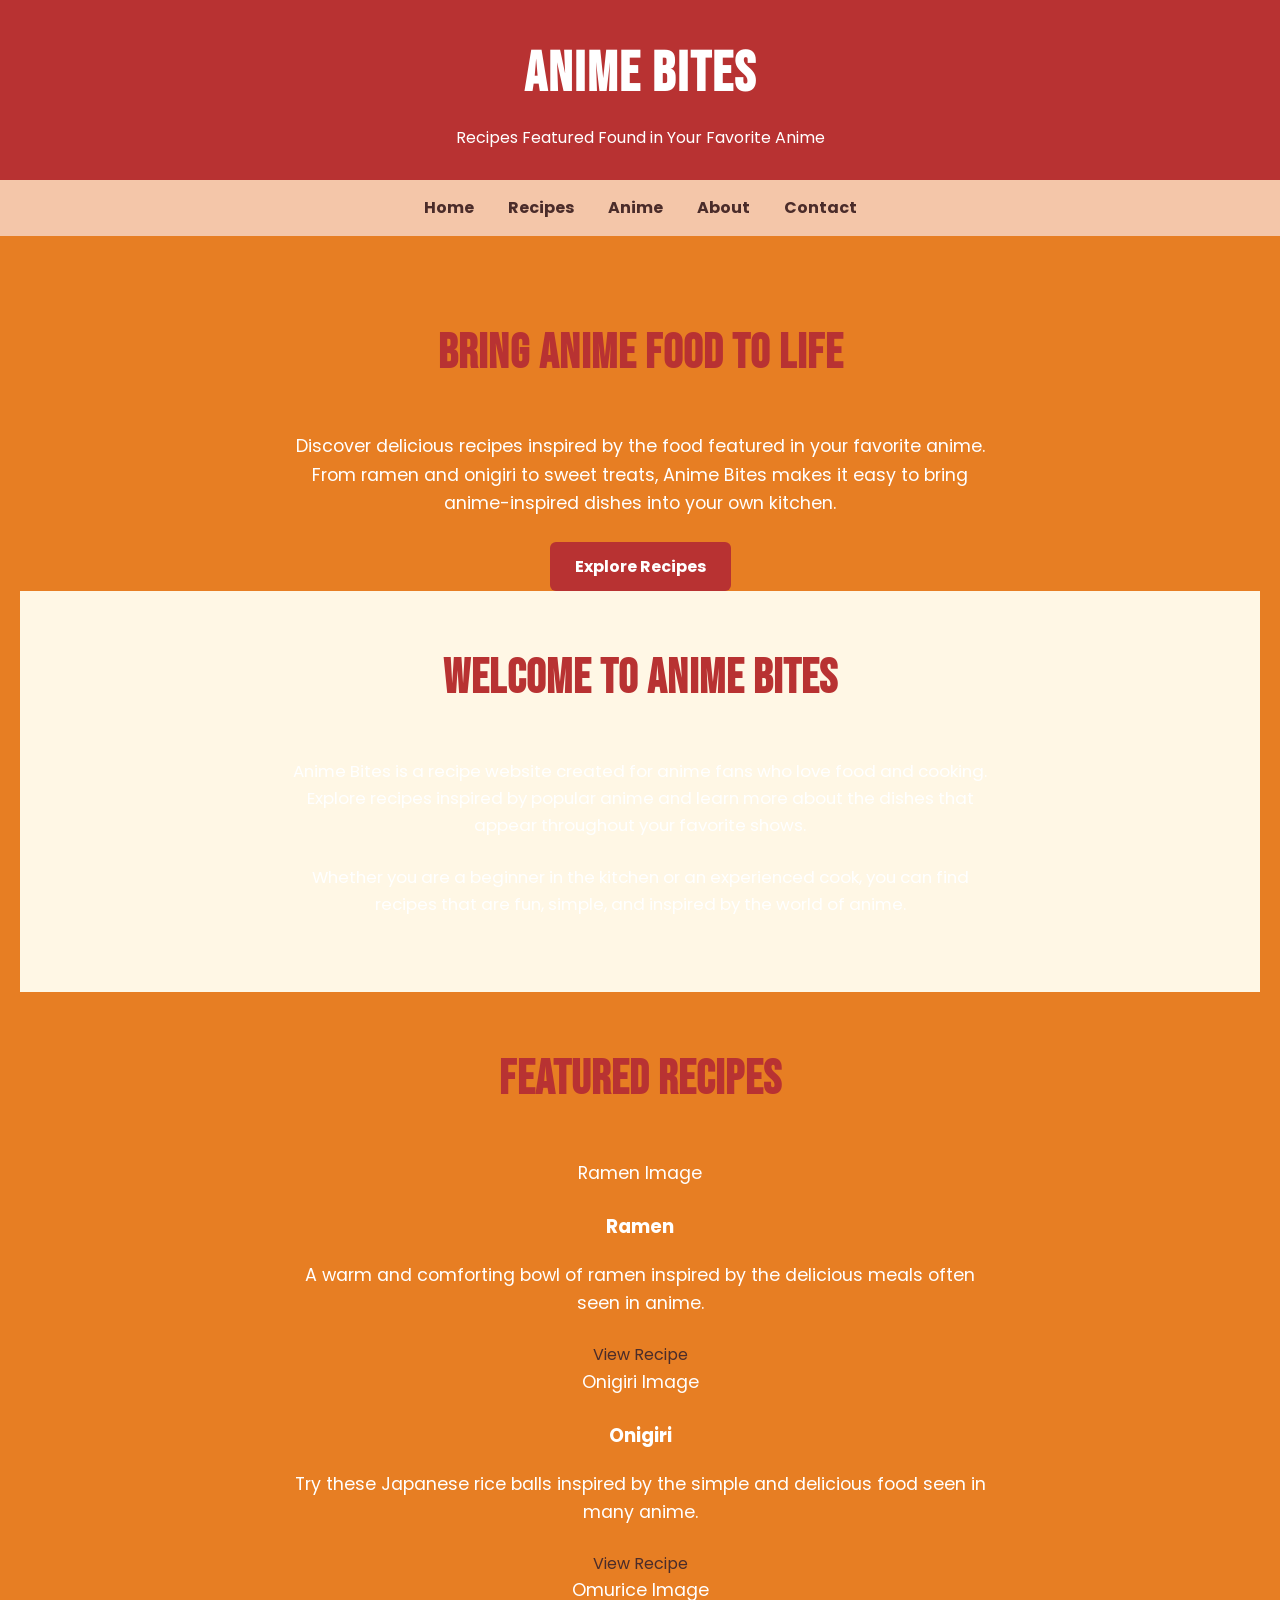
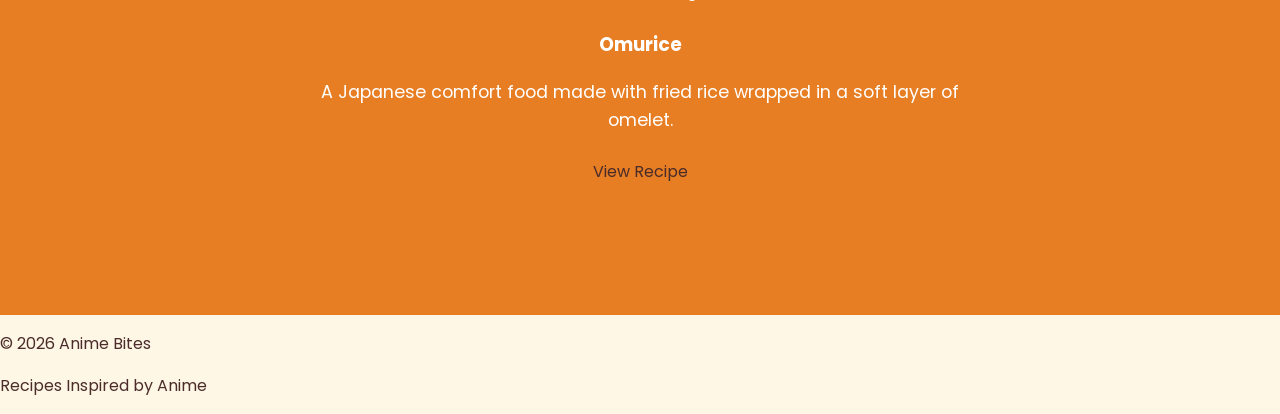
==== index.html @ 814c15cf "Add files via upload" ====
<!DOCTYPE html>
<html lang="en">

<head>
    
    <title>Anime Bites</title>

    <link rel="preconnect" href="https://fonts.googleapis.com">
    <link rel="preconnect" href="https://fonts.gstatic.com" crossorigin>
    <link href="https://fonts.googleapis.com/css2?family=Bebas+Neue&family=Poppins:wght@400;500;600;700&display=swap" rel="stylesheet">

    <link rel="stylesheet" href="style.css">
</head>

<body>

    <header>
        <h1>Anime Bites</h1>
        <p>Recipes Featured Found in Your Favorite Anime</p>
    </header>

    <nav>
        <ul>
            <li><a href="index.html">Home</a></li>
            <li><a href="recipes.html">Recipes</a></li>
            <li><a href="anime.html">Anime</a></li>
            <li><a href="about.html">About</a></li>
            <li><a href="contact.html">Contact</a></li>
        </ul>
    </nav>

    <section class="hero">

        <h2>Bring Anime Food to Life</h2>

        <p>
            Discover delicious recipes inspired by the food featured
            in your favorite anime. From ramen and onigiri to sweet
            treats, Anime Bites makes it easy to bring anime-inspired
            dishes into your own kitchen.
        </p>

        <a href="recipes.html" class="button">Explore Recipes</a>


    <section class="intro">

        <h2>Welcome to Anime Bites</h2>

        <p>
            Anime Bites is a recipe website created for anime fans
            who love food and cooking. Explore recipes inspired by
            popular anime and learn more about the dishes that appear
            throughout your favorite shows.
        </p>

        <p>
            Whether you are a beginner in the kitchen or an experienced
            cook, you can find recipes that are fun, simple, and inspired
            by the world of anime.
        </p>

    </section>

    <section id="recipes">

        <h2>Featured Recipes</h2>

        <div class="recipe-container">

            <div class="recipe-card">

                <div class="recipe-image">
                    <p>Ramen Image</p>
                </div>

                <div class="recipe-card-content">

                    <h3>Ramen</h3>

                    <p>
                        A warm and comforting bowl of ramen inspired
                        by the delicious meals often seen in anime.
                    </p>

                    <a href="recipes.html">View Recipe</a>

                </div>

            </div>

            <div class="recipe-card">

                <div class="recipe-image">
                    <p>Onigiri Image</p>
                </div>

                <div class="recipe-card-content">

                    <h3>Onigiri</h3>

                    <p>
                        Try these Japanese rice balls inspired by the
                        simple and delicious food seen in many anime.
                    </p>

                    <a href="recipes.html">View Recipe</a>

                </div>

            </div>


            <!-- Omurice -->
            <div class="recipe-card">

                <div class="recipe-image">
                    <p>Omurice Image</p>
                </div>

                <div class="recipe-card-content">

                    <h3>Omurice</h3>

                    <p>
                        A Japanese comfort food made with fried rice
                        wrapped in a soft layer of omelet.
                    </p>

                    <a href="recipes.html">View Recipe</a>

                </div>

            </div>

        </div>

    </section>



    </section>

    <!-- Footer -->
    <footer>

        <p>&copy; 2026 Anime Bites</p>

        <p>Recipes Inspired by Anime</p>

    </footer>

</body>

</html>
---- style.css ----
:root {
    --text: #4b2c2a;
    --background: #fff7e5;
    --primary: #b83232;
    --secondary: #f4c6a9;
    --accent: #e77e23;
}

* {box-sizing: border-box;}

body {margin: 0;
    background-color: var(--background);
    color: var(--text);
    font-family: "Poppins", Arial, sans-serif;
    line-height: 1.6;}

img {max-width: 100%;
    height: auto;}

a {color: var(--text);
    text-decoration: none;}

a:hover {
    color: var(--accent);
}

header {background-color: var(--primary);
    color: white;
    text-align: center;
    padding: 30px 20px;}

header h1 {
    margin: 0;
    font-family: "Bebas Neue", sans-serif;
    font-size: 3.5rem;
    letter-spacing: 2px;
}

header p {
    margin: 5px 0 0;
    font-size: 1rem;
}

nav {background-color: var(--secondary);
    text-align: center;
    padding: 15px;}

nav ul {list-style-type: none;
    margin: 0;
    padding: 0;}

nav li {display: inline-block;
    margin: 0 15px;}

nav a {color: var(--text);
    font-weight: bold;
    font-size: 1rem;}

nav a:hover {color: var(--accent);}

.hero {background-color: var(--accent);
    color: white;
    text-align: center;
    padding: 80px 20px;}

.hero h2 { margin-top: 0;
    font-family: "Bebas Neue", sans-serif;
    font-size: 3rem;
    letter-spacing: 1px;}

.hero p {max-width: 700px;
    margin: 0 auto 25px;
    font-size: 1.1rem;}

.button {display: inline-block;
    background-color: var(--primary);
    color: white;
    padding: 12px 25px;
    border-radius: 6px;
    font-weight: bold;
    transition: background-color 0.3s ease;}

.button:hover {background-color: var(--text);
    color: white;}

section {padding: 50px 20px;}

section h2 {color: var(--primary);
    font-family: "Bebas Neue", sans-serif;
    font-size: 2.5rem;
    text-align: center;
    letter-spacing: 1px;}

section p {max-width: 800px;
    margin-left: auto;
    margin-right: auto;}


.intro {background-color: var(--background);
    text-align: center;}

.intro p {font-size: 1.05rem;}
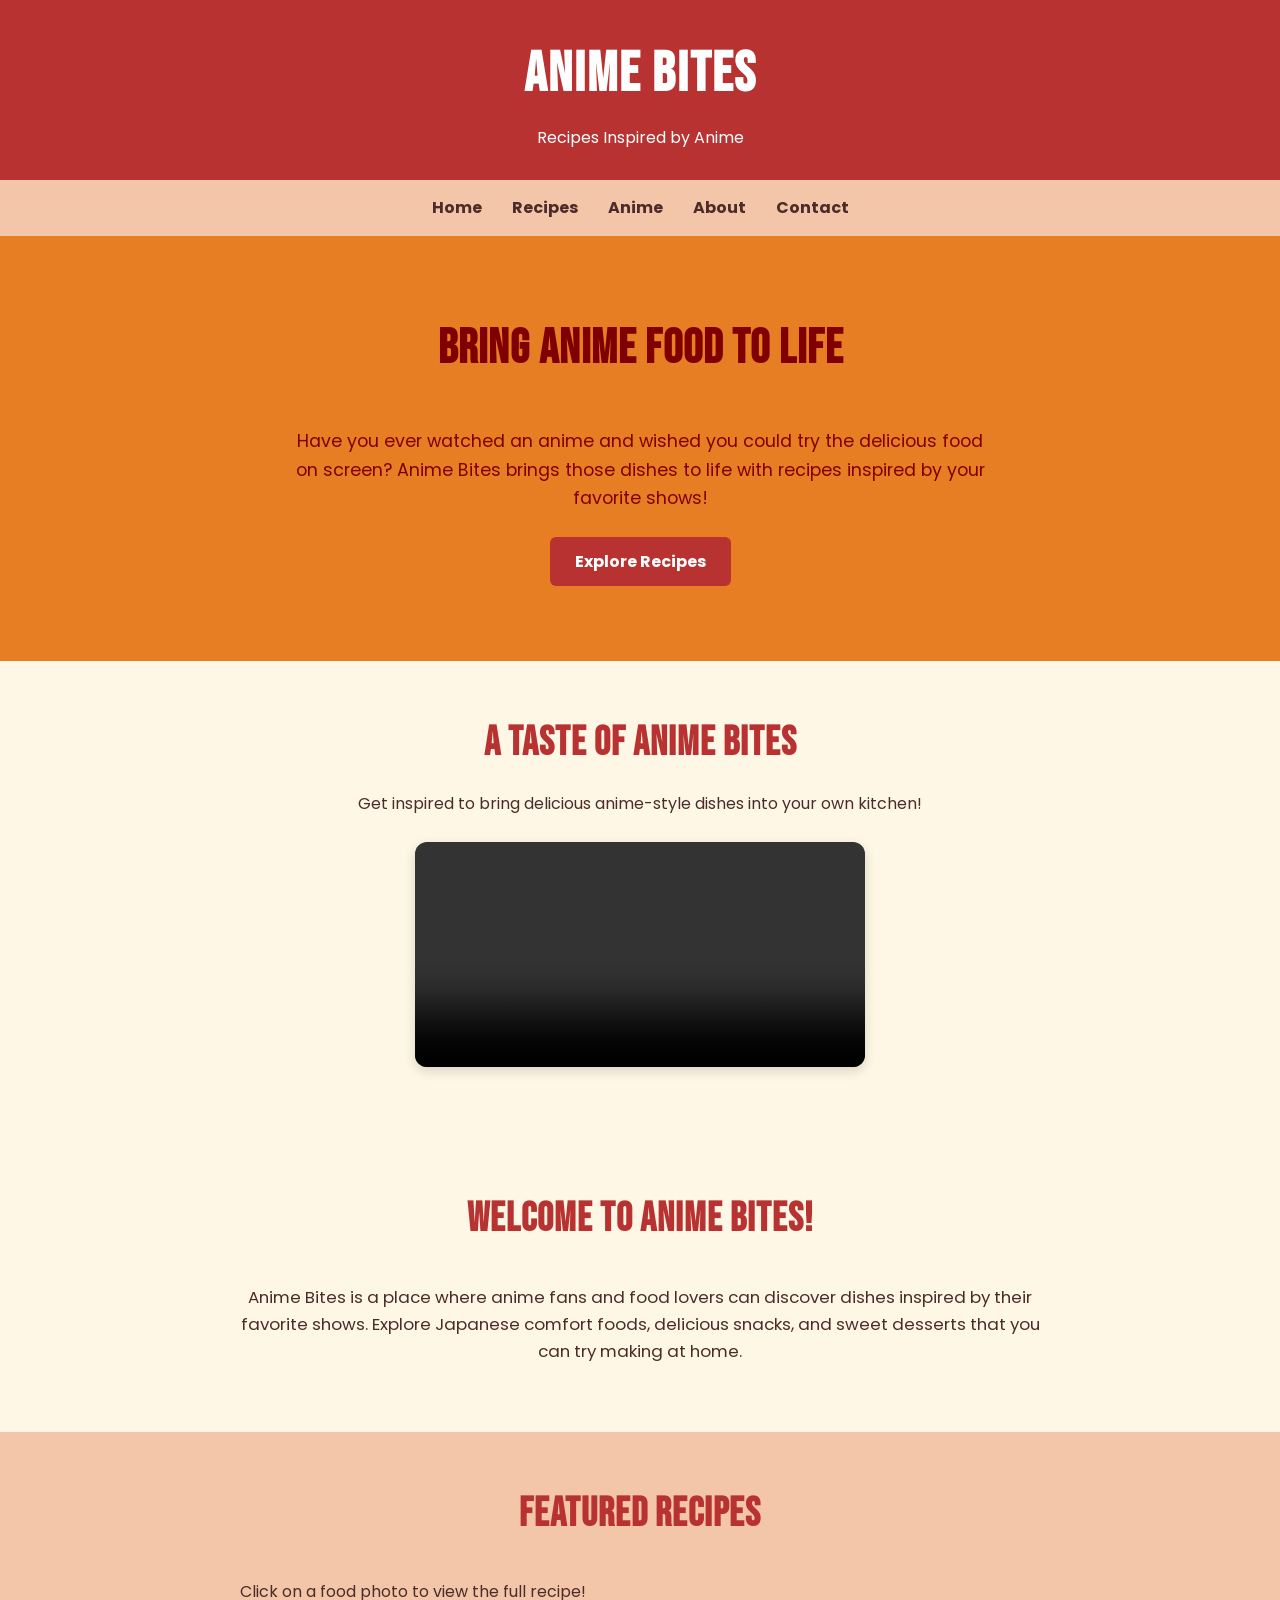
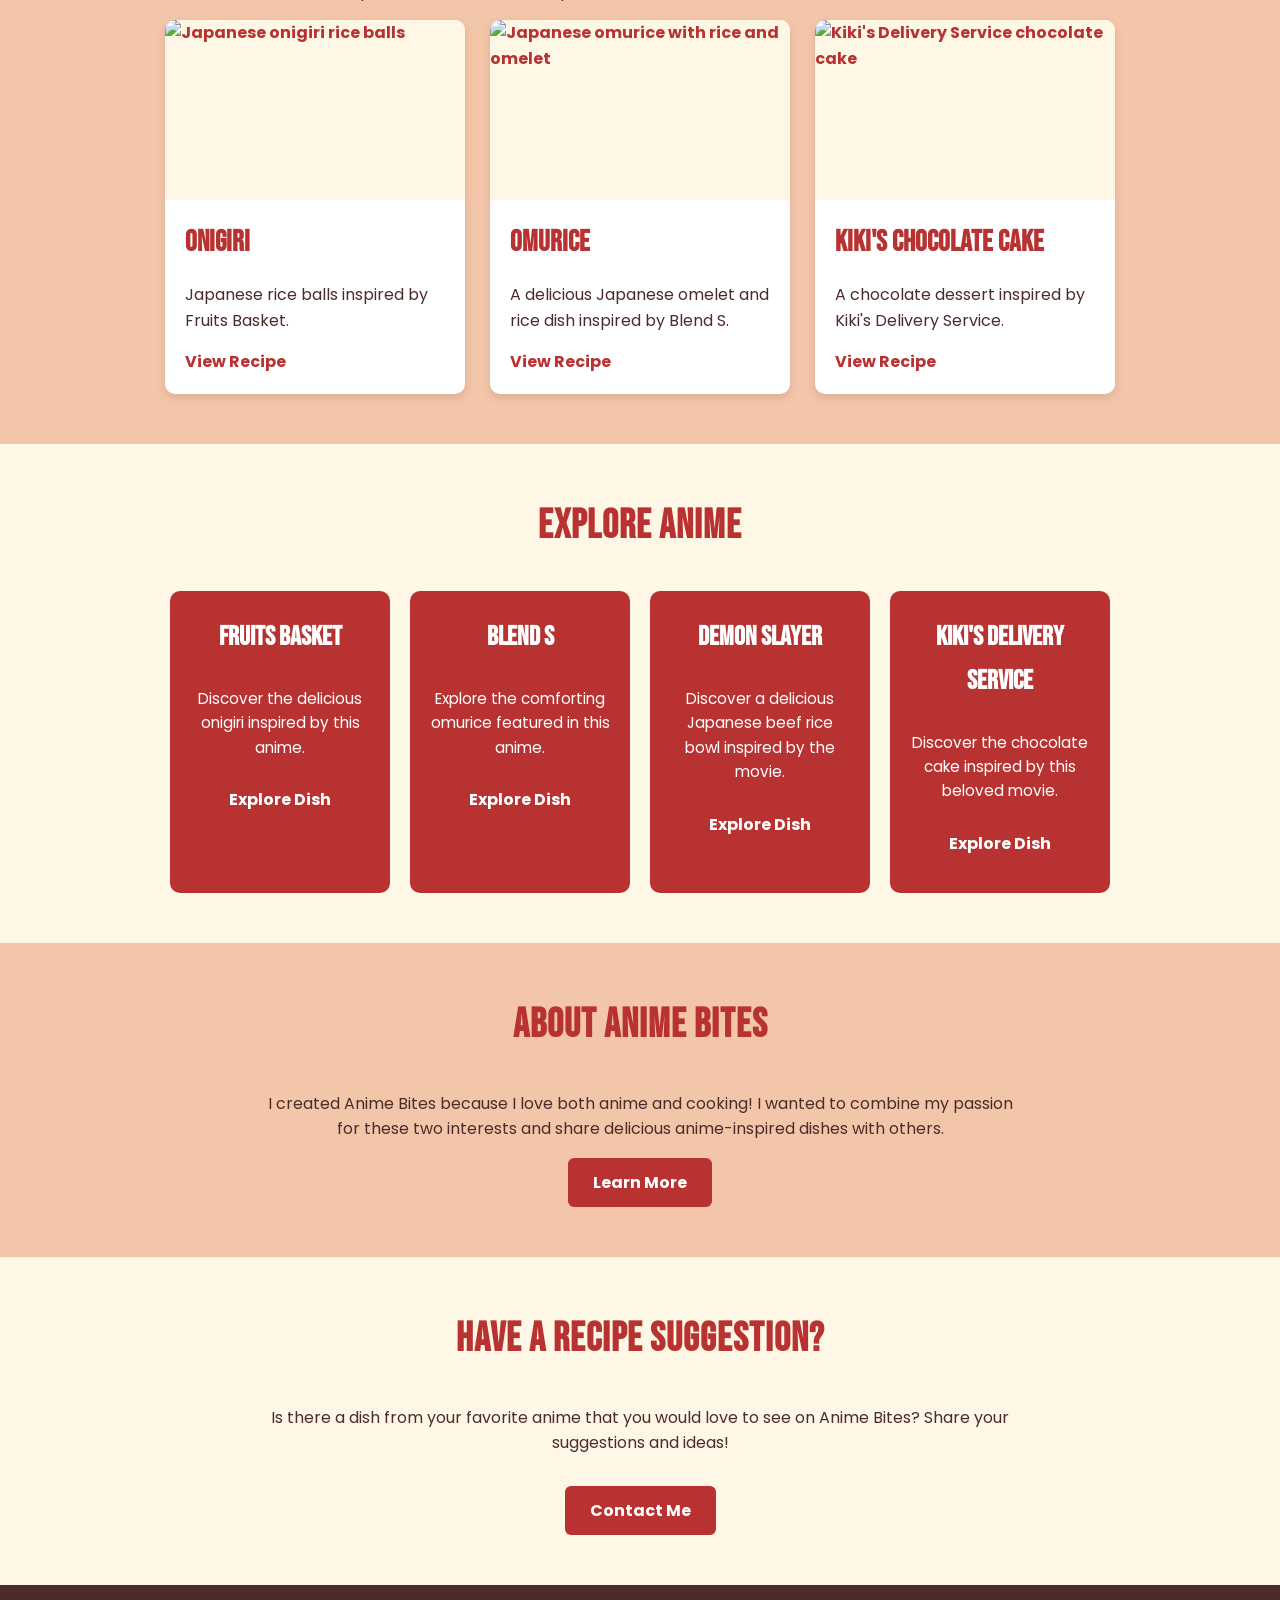
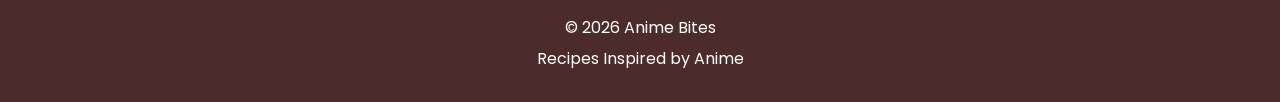
==== commit c26f4aeb: "Update index.html with meta tags and content changes" ====
--- a/index.html
+++ b/index.html
@@ -2,23 +2,29 @@
 <html lang="en">
 
 <head>
-    
-    <title>Anime Bites</title>
-
+    <meta charset="UTF-8">
+    <meta name="viewport" content="width=device-width, initial-scale=1.0">
+
+    <title>Anime Bites :: Home</title>
+
+    <!-- Google Fonts -->
     <link rel="preconnect" href="https://fonts.googleapis.com">
     <link rel="preconnect" href="https://fonts.gstatic.com" crossorigin>
     <link href="https://fonts.googleapis.com/css2?family=Bebas+Neue&family=Poppins:wght@400;500;600;700&display=swap" rel="stylesheet">
 
+    <!-- External Stylesheet -->
     <link rel="stylesheet" href="style.css">
 </head>
 
 <body>
 
+    <!-- Website Header -->
     <header>
         <h1>Anime Bites</h1>
-        <p>Recipes Featured Found in Your Favorite Anime</p>
+        <p>Recipes Inspired by Anime</p>
     </header>
 
+    <!-- Navigation -->
     <nav>
         <ul>
             <li><a href="index.html">Home</a></li>
@@ -29,127 +35,303 @@
         </ul>
     </nav>
 
-    <section class="hero">
-
-        <h2>Bring Anime Food to Life</h2>
-
-        <p>
-            Discover delicious recipes inspired by the food featured
-            in your favorite anime. From ramen and onigiri to sweet
-            treats, Anime Bites makes it easy to bring anime-inspired
-            dishes into your own kitchen.
-        </p>
-
-        <a href="recipes.html" class="button">Explore Recipes</a>
-
-
-    <section class="intro">
-
-        <h2>Welcome to Anime Bites</h2>
-
-        <p>
-            Anime Bites is a recipe website created for anime fans
-            who love food and cooking. Explore recipes inspired by
-            popular anime and learn more about the dishes that appear
-            throughout your favorite shows.
-        </p>
-
-        <p>
-            Whether you are a beginner in the kitchen or an experienced
-            cook, you can find recipes that are fun, simple, and inspired
-            by the world of anime.
-        </p>
-
-    </section>
-
-    <section id="recipes">
-
-        <h2>Featured Recipes</h2>
-
-        <div class="recipe-container">
-
-            <div class="recipe-card">
-
-                <div class="recipe-image">
-                    <p>Ramen Image</p>
-                </div>
-
-                <div class="recipe-card-content">
-
-                    <h3>Ramen</h3>
+    <main>
+
+        <section class="hero">
+
+            <h2>Bring Anime Food to Life</h2>
+
+            <p>
+                Have you ever watched an anime and wished
+                you could try the delicious food on screen?
+                Anime Bites brings those dishes to life
+                with recipes inspired by your favorite shows!
+            </p>
+
+            <a href="recipes.html" class="button">
+                Explore Recipes
+            </a>
+
+        </section>
+
+<section class="video-section">
+    <h2>A Taste of Anime Bites</h2>
+
+    <p>
+        Get inspired to bring delicious anime-style
+        dishes into your own kitchen!
+    </p>
+
+    <video controls playsinline preload="metadata">
+        <source src="13571299_3840_2160_30fps.mp4"
+                type="video/mp4">
+
+        Your browser does not support HTML5 video.
+    </video>
+</section>
+
+
+        <section class="intro">
+
+            <h2>Welcome to Anime Bites!</h2>
+
+            <p>
+                Anime Bites is a place where anime fans and
+                food lovers can discover dishes inspired by
+                their favorite shows. Explore Japanese comfort
+                foods, delicious snacks, and sweet desserts
+                that you can try making at home.
+            </p>
+
+        </section>
+
+
+        <section id="recipes">
+
+            <h2>Featured Recipes</h2>
+
+            <p>
+                Click on a food photo to view the full recipe!
+            </p>
+
+            <div class="recipe-container">
+
+
+        
+                <div class="recipe-card">
+
+                    <div class="recipe-image">
+
+                        <a href="https://www.justonecookbook.com/onigiri-rice-balls/"
+                           target="_blank"
+                           rel="noopener noreferrer"
+                           aria-label="View Onigiri recipe">
+
+                            <img src="images/onigiri.jpg"
+                                 alt="Japanese onigiri rice balls">
+
+                        </a>
+
+                    </div>
+
+                    <div class="recipe-card-content">
+
+                        <h3>Onigiri</h3>
+
+                        <p>
+                            Japanese rice balls inspired
+                            by Fruits Basket.
+                        </p>
+
+                        <a href="recipes.html#onigiri">
+                            View Recipe
+                        </a>
+
+                    </div>
+
+                </div>
+
+
+               
+                <div class="recipe-card">
+
+                    <div class="recipe-image">
+
+                        <a href="https://www.justonecookbook.com/omurice-japanese-omelette-rice/"
+                           target="_blank"
+                           rel="noopener noreferrer"
+                           aria-label="View Omurice recipe">
+
+                            <img src="images/omurice.jpg"
+                                 alt="Japanese omurice with rice and omelet">
+
+                        </a>
+
+                    </div>
+
+                    <div class="recipe-card-content">
+
+                        <h3>Omurice</h3>
+
+                        <p>
+                            A delicious Japanese omelet
+                            and rice dish inspired by Blend S.
+                        </p>
+
+                        <a href="recipes.html#omurice">
+                            View Recipe
+                        </a>
+
+                    </div>
+
+                </div>
+
+
+                
+                <div class="recipe-card">
+
+                    <div class="recipe-image">
+
+                        <a href="https://wonderlandrecipes.com/2016/08/25/kikis-chocolate-cake/"
+                           target="_blank"
+                           rel="noopener noreferrer"
+                           aria-label="View Kiki's Chocolate Cake recipe">
+
+                            <img src="images/kikis-chocolate-cake.webp"
+                                 alt="Kiki's Delivery Service chocolate cake">
+
+                        </a>
+
+                    </div>
+
+                    <div class="recipe-card-content">
+
+                        <h3>Kiki's Chocolate Cake</h3>
+
+                        <p>
+                            A chocolate dessert inspired
+                            by Kiki's Delivery Service.
+                        </p>
+
+                        <a href="recipes.html#kikis-chocolate-cake">
+                            View Recipe
+                        </a>
+
+                    </div>
+
+                </div>
+
+            </div>
+
+        </section>
+
+
+        <section id="anime">
+
+            <h2>Explore Anime</h2>
+
+            <div class="anime-container">
+
+
+                <!-- FRUITS BASKET -->
+                <div class="anime-card">
+
+                    <h3>Fruits Basket</h3>
 
                     <p>
-                        A warm and comforting bowl of ramen inspired
-                        by the delicious meals often seen in anime.
+                        Discover the delicious onigiri
+                        inspired by this anime.
                     </p>
 
-                    <a href="recipes.html">View Recipe</a>
+                    <a href="recipes.html#onigiri" class="button">
+                        Explore Dish
+                    </a>
+
+                </div>
+
+
+                <!-- BLEND S -->
+                <div class="anime-card">
+
+                    <h3>Blend S</h3>
+
+                    <p>
+                        Explore the comforting omurice
+                        featured in this anime.
+                    </p>
+
+                    <a href="recipes.html#omurice" class="button">
+                        Explore Dish
+                    </a>
+
+                </div>
+
+
+                <!-- DEMON SLAYER -->
+                <div class="anime-card">
+
+                    <h3>Demon Slayer</h3>
+
+                    <p>
+                        Discover a delicious Japanese
+                        beef rice bowl inspired by the movie.
+                    </p>
+
+                    <a href="recipes.html#gyudon" class="button">
+                        Explore Dish
+                    </a>
+
+                </div>
+
+
+                <!-- KIKI'S DELIVERY SERVICE -->
+                <div class="anime-card">
+
+                    <h3>Kiki's Delivery Service</h3>
+
+                    <p>
+                        Discover the chocolate cake
+                        inspired by this beloved movie.
+                    </p>
+
+                    <a href="recipes.html#kikis-chocolate-cake"
+                       class="button">
+                        Explore Dish
+                    </a>
 
                 </div>
 
             </div>
 
-            <div class="recipe-card">
-
-                <div class="recipe-image">
-                    <p>Onigiri Image</p>
-                </div>
-
-                <div class="recipe-card-content">
-
-                    <h3>Onigiri</h3>
-
-                    <p>
-                        Try these Japanese rice balls inspired by the
-                        simple and delicious food seen in many anime.
-                    </p>
-
-                    <a href="recipes.html">View Recipe</a>
-
-                </div>
-
+        </section>
+
+
+        <!-- =================================
+             ABOUT SECTION
+             ================================= -->
+
+        <section id="about">
+
+            <h2>About Anime Bites</h2>
+
+            <p>
+                I created Anime Bites because I love both
+                anime and cooking! I wanted to combine my
+                passion for these two interests and share
+                delicious anime-inspired dishes with others.
+            </p>
+
+            <a href="about.html" class="button">
+                Learn More
+            </a>
+
+        </section>
+
+        <section id="contact">
+
+            <h2>Have a Recipe Suggestion?</h2>
+
+            <p>
+                Is there a dish from your favorite anime
+                that you would love to see on Anime Bites?
+                Share your suggestions and ideas!
+            </p>
+
+            <div class="contact-button-container">
+                <a href="contact.html" class="button">
+                    Contact Me
+                </a>
             </div>
 
-
-            <!-- Omurice -->
-            <div class="recipe-card">
-
-                <div class="recipe-image">
-                    <p>Omurice Image</p>
-                </div>
-
-                <div class="recipe-card-content">
-
-                    <h3>Omurice</h3>
-
-                    <p>
-                        A Japanese comfort food made with fried rice
-                        wrapped in a soft layer of omelet.
-                    </p>
-
-                    <a href="recipes.html">View Recipe</a>
-
-                </div>
-
-            </div>
-
-        </div>
-
-    </section>
-
-
-
-    </section>
+        </section>
+
+    </main>
 
     <!-- Footer -->
     <footer>
-
         <p>&copy; 2026 Anime Bites</p>
-
         <p>Recipes Inspired by Anime</p>
-
     </footer>
 
 </body>
-
-</html>+</html>
--- a/style.css
+++ b/style.css
@@ -1,15 +1,16 @@
-
 :root {
     --text: #4b2c2a;
     --background: #fff7e5;
     --primary: #b83232;
     --secondary: #f4c6a9;
-    --accent: #e77e23;
-}
+    --accent: #e77e23;}
 
 * {box-sizing: border-box;}
 
-body {margin: 0;
+html {scroll-behavior: smooth;}
+
+body {
+    margin: 0;
     background-color: var(--background);
     color: var(--text);
     font-family: "Poppins", Arial, sans-serif;
@@ -21,84 +22,660 @@
 a {color: var(--text);
     text-decoration: none;}
 
-a:hover {
-    color: var(--accent);
-}
+a:hover {color: var(--accent);}
 
 header {background-color: var(--primary);
     color: white;
     text-align: center;
     padding: 30px 20px;}
 
-header h1 {
-    margin: 0;
+header h1 {margin: 0;
     font-family: "Bebas Neue", sans-serif;
     font-size: 3.5rem;
-    letter-spacing: 2px;
-}
-
-header p {
-    margin: 5px 0 0;
-    font-size: 1rem;
-}
+    letter-spacing: 2px;}
+
+header p {margin: 5px 0 0;
+    font-size: 1rem;}
 
 nav {background-color: var(--secondary);
-    text-align: center;
-    padding: 15px;}
+    padding: 15px 20px;
+    text-align: center;}
 
 nav ul {list-style-type: none;
     margin: 0;
-    padding: 0;}
-
-nav li {display: inline-block;
-    margin: 0 15px;}
+    padding: 0;
+    display: flex;
+    justify-content: center;
+    align-items: center;
+    flex-wrap: wrap;
+    gap: 15px 30px;}
+
+nav li { margin: 0;}
 
 nav a {color: var(--text);
     font-weight: bold;
     font-size: 1rem;}
 
-nav a:hover {color: var(--accent);}
+nav a:hover {color: var(--primary);}
+
+section {padding: 50px 20px;}
+
+section h2 {margin-top: 0;
+    color: var(--primary);
+    font-family: "Bebas Neue", sans-serif;
+    font-size: 2.5rem;
+    letter-spacing: 1px;
+    text-align: center;}
+
+section p {
+    max-width: 800px;
+    margin-left: auto;
+    margin-right: auto;
+}
+
 
 .hero {background-color: var(--accent);
-    color: white;
-    text-align: center;
-    padding: 80px 20px;}
-
-.hero h2 { margin-top: 0;
-    font-family: "Bebas Neue", sans-serif;
-    font-size: 3rem;
-    letter-spacing: 1px;}
+    color: maroon;
+    text-align: center;
+    padding: 75px 20px;}
+
+.hero h2 {margin-top: 0;
+    color: maroon;
+    font-size: 3rem;}
 
 .hero p {max-width: 700px;
     margin: 0 auto 25px;
     font-size: 1.1rem;}
 
-.button {display: inline-block;
+.button {
+    display: inline-block;
     background-color: var(--primary);
     color: white;
     padding: 12px 25px;
     border-radius: 6px;
     font-weight: bold;
-    transition: background-color 0.3s ease;}
-
-.button:hover {background-color: var(--text);
-    color: white;}
-
-section {padding: 50px 20px;}
-
-section h2 {color: var(--primary);
+    text-align: center;
+    transition: background-color 0.3s ease;
+}
+
+.button:hover {
+    background-color: var(--text);
+    color: white;
+}
+
+
+/* ==========================================
+   INTRODUCTION SECTION
+   ========================================== */
+
+.intro {
+    background-color: var(--background);
+    text-align: center;
+}
+
+.intro p {
+    font-size: 1.05rem;
+}
+
+#recipes {
+    background-color: var(--secondary);
+}
+
+.recipe-container {
+    max-width: 1100px;
+    margin: 0 auto;
+
+    display: flex;
+    justify-content: center;
+    flex-wrap: wrap;
+    gap: 25px;
+}
+
+.recipe-card {
+    background-color: white;
+    width: 300px;
+    border-radius: 10px;
+    overflow: hidden;
+    box-shadow: 0 4px 10px rgba(75, 44, 42, 0.15);
+}
+
+.recipe-image {
+    height: 180px;
+    background-color: var(--background);
+
+    display: flex;
+    align-items: center;
+    justify-content: center;
+
+    color: var(--text);
+    font-weight: bold;
+}
+
+.recipe-card-content {
+    padding: 20px;
+}
+
+.recipe-card h3 {
+    margin-top: 0;
+    margin-bottom: 10px;
+    color: var(--primary);
     font-family: "Bebas Neue", sans-serif;
-    font-size: 2.5rem;
-    text-align: center;
-    letter-spacing: 1px;}
-
-section p {max-width: 800px;
-    margin-left: auto;
-    margin-right: auto;}
-
-
-.intro {background-color: var(--background);
-    text-align: center;}
-
-.intro p {font-size: 1.05rem;}
-
+    font-size: 1.8rem;
+}
+
+.recipe-card p {
+    margin-bottom: 15px;
+}
+
+.recipe-card a {
+    color: var(--primary);
+    font-weight: bold;
+}
+
+.recipe-card a:hover {
+    color: var(--accent);
+}
+
+
+
+#anime {
+    background-color: var(--background);
+}
+
+.anime-container {
+    max-width: 1100px;
+    margin: 0 auto;
+
+    display: flex;
+    justify-content: center;
+    flex-wrap: wrap;
+    gap: 20px;
+}
+
+.anime-card {
+    background-color: var(--primary);
+    color: white;
+    width: 220px;
+    padding: 25px 20px;
+    border-radius: 10px;
+    text-align: center;
+}
+
+.anime-card h3 {
+    margin-top: 0;
+    font-family: "Bebas Neue", sans-serif;
+    font-size: 1.7rem;
+}
+
+.anime-card p {
+    font-size: 0.95rem;
+}
+
+
+#about {
+    background-color: var(--secondary);
+    text-align: center;
+}
+
+#about p {
+    max-width: 750px;
+}
+
+#contact {
+    background-color: var(--background);
+}
+
+#contact > p {
+    text-align: center;
+    max-width: 750px;
+    margin-bottom: 30px;
+}
+
+.recipe-category {
+    background-color: var(--background);
+    padding: 50px 20px;
+}
+
+
+.recipe-category:nth-of-type(odd) {
+    background-color: var(--secondary);
+}
+
+.recipe-category > h2 {
+    margin-bottom: 35px;
+}
+
+.recipe-item {
+    max-width: 1000px;
+    margin: 0 auto 30px;
+    padding: 25px;
+
+    background-color: white;
+    border-radius: 10px;
+
+    display: flex;
+    align-items: center;
+    justify-content: space-between;
+    gap: 35px;
+
+    box-shadow: 0 4px 10px rgba(75, 44, 42, 0.15);
+}
+
+.recipe-item:last-child {
+    margin-bottom: 0;
+}
+
+.recipe-info {
+    flex: 1;
+    min-width: 0;
+}
+
+.recipe-info h3 {
+    margin-top: 0;
+    margin-bottom: 0;
+
+    color: var(--primary);
+    font-family: "Bebas Neue", sans-serif;
+    font-size: 2rem;
+    letter-spacing: 1px;
+}
+
+.anime-name {
+    margin-top: 0;
+    margin-bottom: 15px;
+
+    color: var(--text);
+    font-style: italic;
+    font-weight: normal;
+    font-size: 0.95rem;
+}
+
+.anime-name span {
+    font-style: italic;
+    font-weight: normal;
+}
+
+.recipe-info p:not(.anime-name) {
+    margin-top: 10px;
+    margin-bottom: 0;
+}
+
+
+/* Recipe Photo - Right Side */
+
+.recipe-photo {
+    width: 300px;
+    height: 220px;
+    flex-shrink: 0;
+
+    background-color: var(--background);
+    border: 2px dashed var(--accent);
+    border-radius: 8px;
+
+    display: flex;
+    align-items: center;
+    justify-content: center;
+    overflow: hidden;
+
+    text-align: center;
+    color: var(--text);
+    font-weight: bold;
+}
+
+.recipe-photo img {
+    width: 100%;
+    height: 100%;
+    object-fit: cover;
+}
+
+.anime-page {
+    background-color: var(--background);
+    padding: 50px 20px;
+    min-height: 600px;
+}
+
+.anime-page > p {
+    text-align: center;
+    margin-bottom: 35px;
+}
+
+.anime-list-item {
+    max-width: 800px;
+    margin: 0 auto 15px;
+    padding: 20px 25px;
+
+    background-color: var(--secondary);
+    border-radius: 8px;
+
+    display: flex;
+    justify-content: space-between;
+    align-items: center;
+    gap: 20px;
+
+    box-shadow: 0 3px 8px rgba(75, 44, 42, 0.12);
+}
+
+.anime-list-item h3 {
+    margin: 0;
+    color: var(--text);
+    font-family: "Bebas Neue", sans-serif;
+    font-size: 1.6rem;
+    letter-spacing: 0.5px;
+}
+
+.anime-list-item a {
+    background-color: var(--accent);
+    color: white;
+    padding: 8px 16px;
+    border-radius: 5px;
+    font-weight: bold;
+    text-align: center;
+    flex-shrink: 0;
+}
+
+.anime-list-item a:hover {
+    background-color: var(--primary);
+    color: white;
+}
+
+.about-page {
+    background-color: var(--background);
+    padding: 60px 20px;
+    text-align: center;
+}
+
+.about-page h2 {
+    color: var(--primary);
+    margin-bottom: 30px;
+}
+
+.about-page p {
+    max-width: 800px;
+    margin: 0 auto 25px;
+    font-size: 1.05rem;
+    line-height: 1.9;
+}
+
+
+#contact form {
+    max-width: 650px;
+    margin: 0 auto;
+    padding: 30px;
+
+    background-color: white;
+    border-radius: 10px;
+
+    box-shadow: 0 4px 10px rgba(75, 44, 42, 0.15);
+}
+
+
+.form-row {
+    display: flex;
+    flex-direction: column;
+
+    padding: 15px 0;
+    border-bottom: 1px solid var(--secondary);
+}
+
+.form-row:first-child {
+    padding-top: 0;
+}
+
+.form-row:last-of-type {
+    border-bottom: none;
+}
+
+#contact .form-row label {
+    display: block;
+    margin-top: 0;
+    margin-bottom: 8px;
+
+    color: var(--text);
+    font-weight: bold;
+}
+
+#contact input,
+#contact select,
+#contact textarea {
+    display: block;
+    width: 100%;
+    padding: 12px;
+
+    border: 2px solid var(--secondary);
+    border-radius: 5px;
+
+    background-color: var(--background);
+    color: var(--text);
+
+    font-family: "Poppins", Arial, sans-serif;
+    font-size: 1rem;
+}
+
+#contact textarea {
+    resize: vertical;
+    min-height: 120px;
+}
+
+#contact input:focus,
+#contact select:focus,
+#contact textarea:focus {
+    outline: none;
+    border-color: var(--accent);
+}
+
+
+#contact button {
+    display: block;
+    margin: 25px auto 0;
+    padding: 12px 30px;
+
+    background-color: var(--accent);
+    color: white;
+
+    border: none;
+    border-radius: 6px;
+
+    font-family: "Poppins", Arial, sans-serif;
+    font-size: 1rem;
+    font-weight: bold;
+
+    cursor: pointer;
+    transition: background-color 0.3s ease;
+}
+
+#contact button:hover {
+    background-color: var(--primary);
+}
+
+footer {
+    background-color: var(--text);
+    color: white;
+    text-align: center;
+    padding: 25px 20px;
+}
+
+footer p {
+    margin: 5px 0;
+}
+
+
+@media (max-width: 900px) {
+
+    .recipe-item {
+        gap: 20px;
+    }
+
+    .recipe-photo {
+        width: 250px;
+        height: 190px;
+    }
+
+}
+
+@media (max-width: 700px) {
+
+    /* Header */
+
+    header h1 {
+        font-size: 2.8rem;
+    }
+
+    /* Navigation */
+
+    nav ul {
+        flex-direction: column;
+        gap: 10px;
+    }
+
+    /* Hero */
+
+    .hero {
+        padding: 60px 20px;
+    }
+
+    .hero h2 {
+        font-size: 2.5rem;
+    }
+
+    .hero p {
+        font-size: 1rem;
+    }
+
+    /* General Sections */
+
+    section {
+        padding: 40px 15px;
+    }
+
+    section h2 {
+        font-size: 2.2rem;
+    }
+
+    .recipe-card {
+        width: 100%;
+        max-width: 350px;
+    }
+
+    .anime-card {
+        width: 100%;
+        max-width: 350px;
+    }
+
+
+    .recipe-item {
+        flex-direction: column;
+        align-items: stretch;
+        padding: 20px;
+    }
+
+    .recipe-photo {
+        width: 100%;
+        height: 220px;
+    }
+
+    .recipe-info h3 {
+        font-size: 1.8rem;
+    }
+
+    .anime-list-item {
+        flex-direction: column;
+        text-align: center;
+        gap: 12px;
+    }
+
+    /* About Page */
+
+    .about-page p {
+        font-size: 1rem;
+    }
+
+    /* Contact Form */
+
+    #contact form {
+        padding: 20px;
+    }
+
+    .form-row {
+        padding: 12px 0;
+    }
+
+}
+
+.recipe-image {
+    width: 100%;
+    height: 180px;
+    overflow: hidden;
+}
+
+.recipe-image img {
+    width: 100%;
+    height: 100%;
+    object-fit: cover;
+    display: block;
+}
+
+.recipe-photo a,
+.recipe-image a {
+    display: block;
+    width: 100%;
+    height: 100%;
+}
+
+
+.recipe-photo img,
+.recipe-image img {
+    display: block;
+    width: 100%;
+    height: 100%;
+    object-fit: cover;
+}
+
+.recipe-photo a:hover,
+.recipe-image a:hover {
+    opacity: 0.85;
+    cursor: pointer;
+}
+
+.recipe-photo a:focus-visible,
+.recipe-image a:focus-visible {
+    outline: 3px solid var(--primary);
+    outline-offset: 3px;
+}
+
+.recipe-image {
+    width: 100%;
+    height: 180px;
+    overflow: hidden;
+}
+
+.contact-button-container {
+    text-align: center;
+    margin-top: 20px;
+}
+
+.video-section {
+    background-color: var(--background);
+    text-align: center;
+    padding: 50px 20px;
+}
+
+.video-section h2 {
+    color: var(--primary);
+    margin-bottom: 15px;
+}
+
+.video-section p {
+    color: var(--text);
+    margin-bottom: 25px;
+}
+
+
+.video-section video {
+    display: block;
+    width: 100%;
+    max-width: 450px;
+    height: auto;
+    margin: 20px auto;
+    border-radius: 12px;
+    box-shadow: 0 4px 12px rgba(0, 0, 0, 0.15);
+}
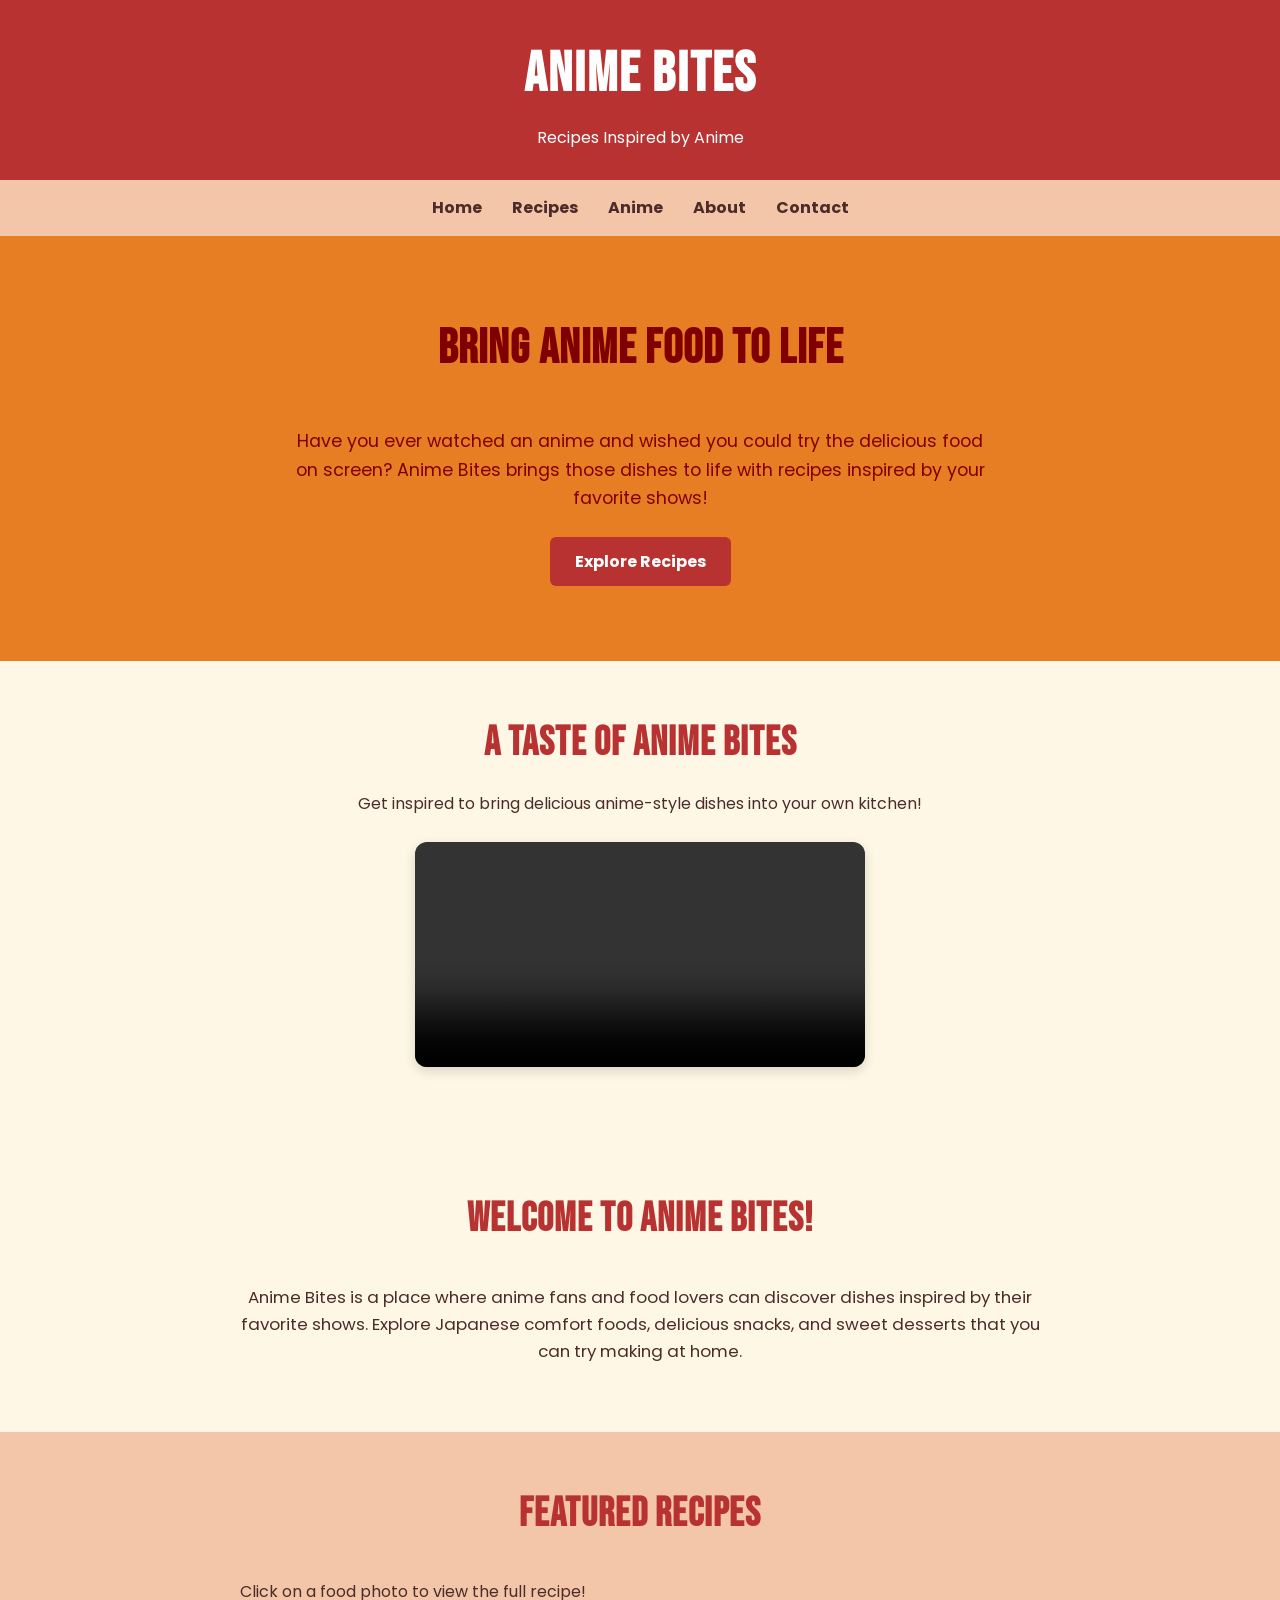
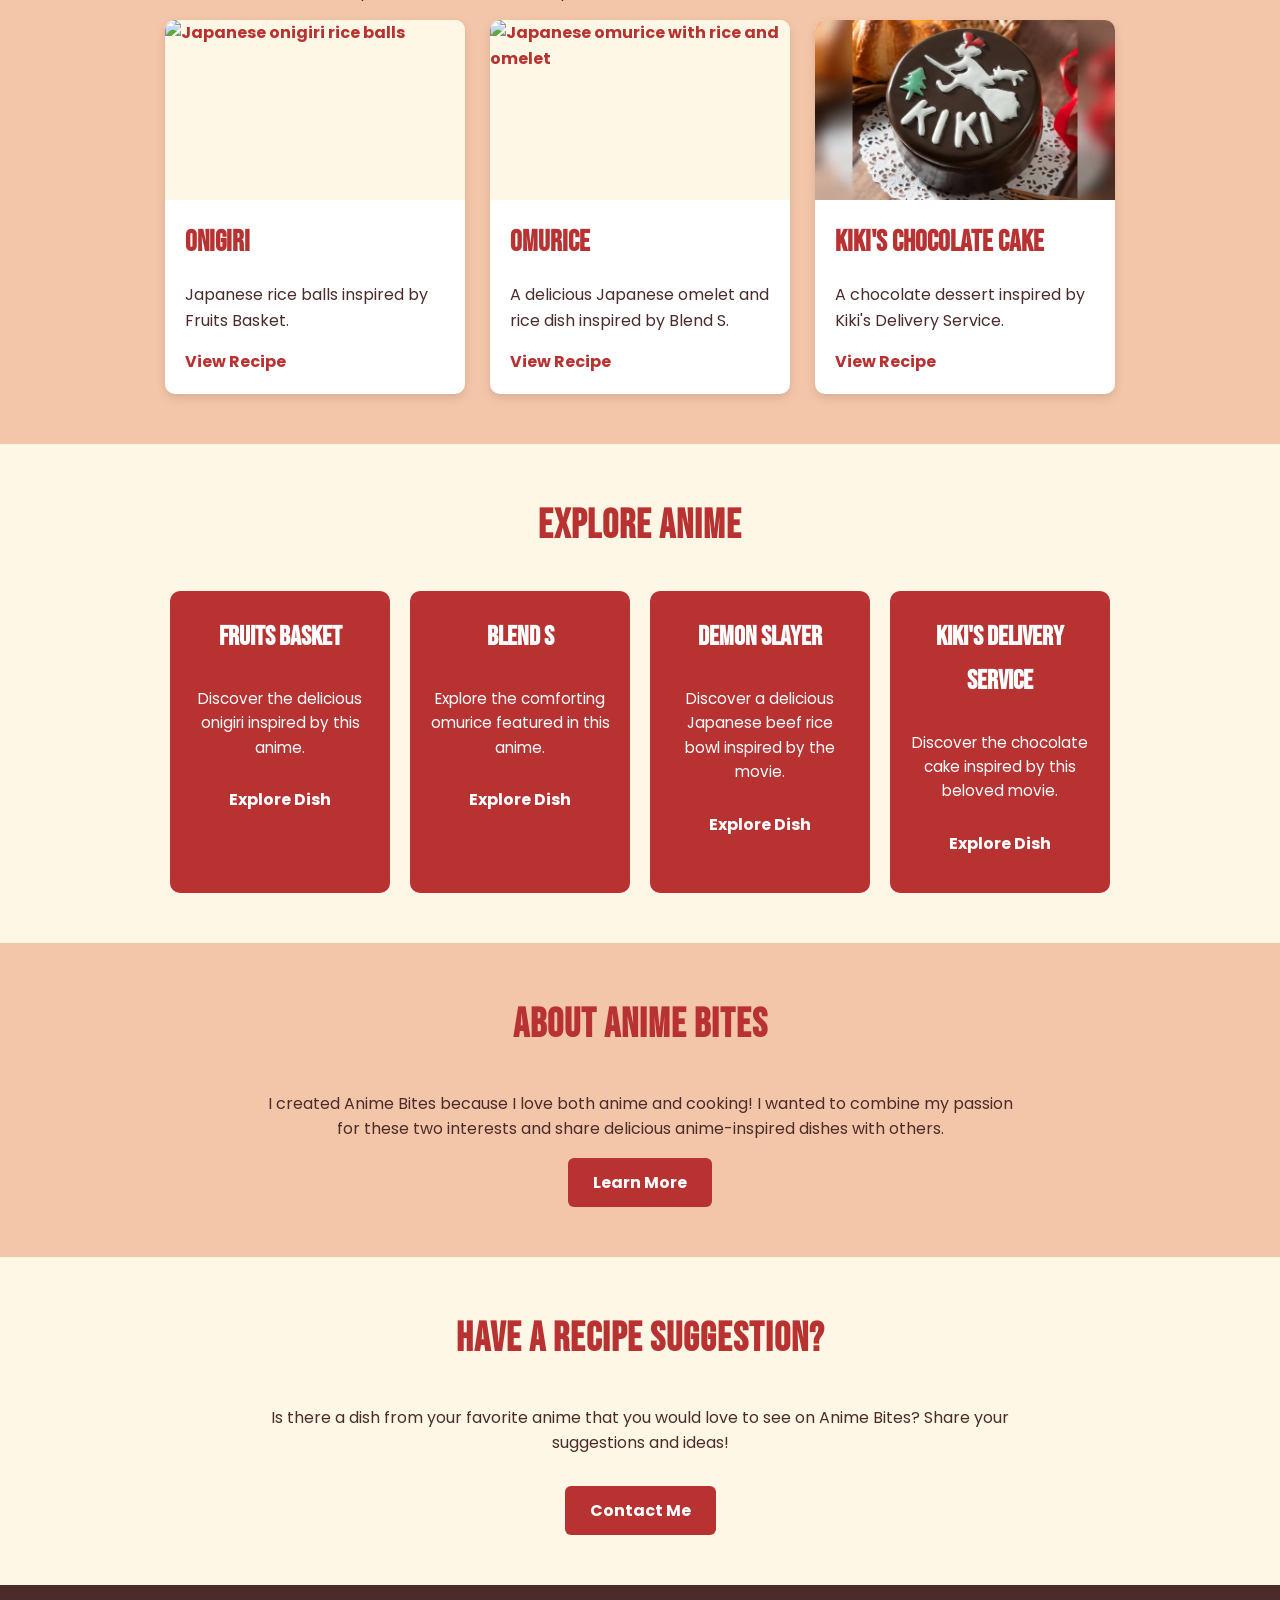
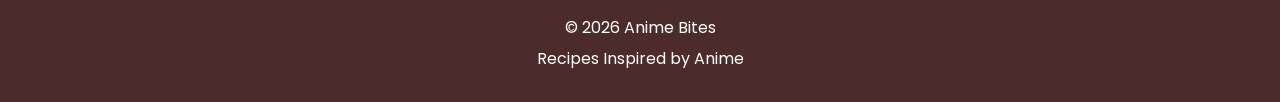
==== commit 8ef55690: "Remove 'images/' prefix from image sources" ====
--- a/index.html
+++ b/index.html
@@ -107,7 +107,7 @@
                            rel="noopener noreferrer"
                            aria-label="View Onigiri recipe">
 
-                            <img src="images/onigiri.jpg"
+                            <img src=onigiri.jpg"
                                  alt="Japanese onigiri rice balls">
 
                         </a>
@@ -142,7 +142,7 @@
                            rel="noopener noreferrer"
                            aria-label="View Omurice recipe">
 
-                            <img src="images/omurice.jpg"
+                            <img src=omurice.jpg"
                                  alt="Japanese omurice with rice and omelet">
 
                         </a>
@@ -177,7 +177,7 @@
                            rel="noopener noreferrer"
                            aria-label="View Kiki's Chocolate Cake recipe">
 
-                            <img src="images/kikis-chocolate-cake.webp"
+                            <img src="kikis-chocolate-cake.webp"
                                  alt="Kiki's Delivery Service chocolate cake">
 
                         </a>
--- a/style.css
+++ b/style.css
@@ -679,3 +679,85 @@
     border-radius: 12px;
     box-shadow: 0 4px 12px rgba(0, 0, 0, 0.15);
 }
+
+/* ==================================
+   RECIPE QUICK REFERENCE TABLE
+   ================================== */
+
+/* Table Section */
+.recipe-guide {
+    background-color: var(--background);
+    padding: 40px 20px;
+    text-align: center;
+}
+
+.recipe-guide h2 {
+    color: var(--primary);
+    margin-bottom: 15px;
+}
+
+.recipe-guide p {
+    color: var(--text);
+    max-width: 750px;
+    margin: 0 auto 25px;
+}
+
+/* Responsive Table Container */
+.table-container {
+    max-width: 1000px;
+    margin: 0 auto;
+    overflow-x: auto;
+}
+
+/* Table Layout */
+.recipe-guide table {
+    width: 100%;
+    border-collapse: collapse;
+    background-color: white;
+    text-align: left;
+}
+
+/* Table Caption */
+.recipe-guide caption {
+    font-family: 'Bebas Neue', sans-serif;
+    font-size: 1.5rem;
+    color: var(--primary);
+    padding: 10px;
+}
+
+/* Table Header */
+.recipe-guide th {
+    background-color: var(--primary);
+    color: white;
+    padding: 15px;
+    border: 1px solid var(--primary);
+}
+
+/* Table Cells */
+.recipe-guide td {
+    padding: 12px 15px;
+    border: 1px solid var(--secondary);
+    color: var(--text);
+}
+
+/* Alternating Row Colors */
+.recipe-guide tbody tr:nth-child(even) {
+    background-color: var(--secondary);
+}
+
+/* Highlight Row on Hover */
+.recipe-guide tbody tr:hover {
+    background-color: #ffe1bd;
+}
+
+/* Recipe Links */
+.recipe-guide td a {
+    color: var(--primary);
+    font-weight: 600;
+    text-decoration: none;
+}
+
+.recipe-guide td a:hover {
+    color: var(--accent);
+    text-decoration: underline;
+}
